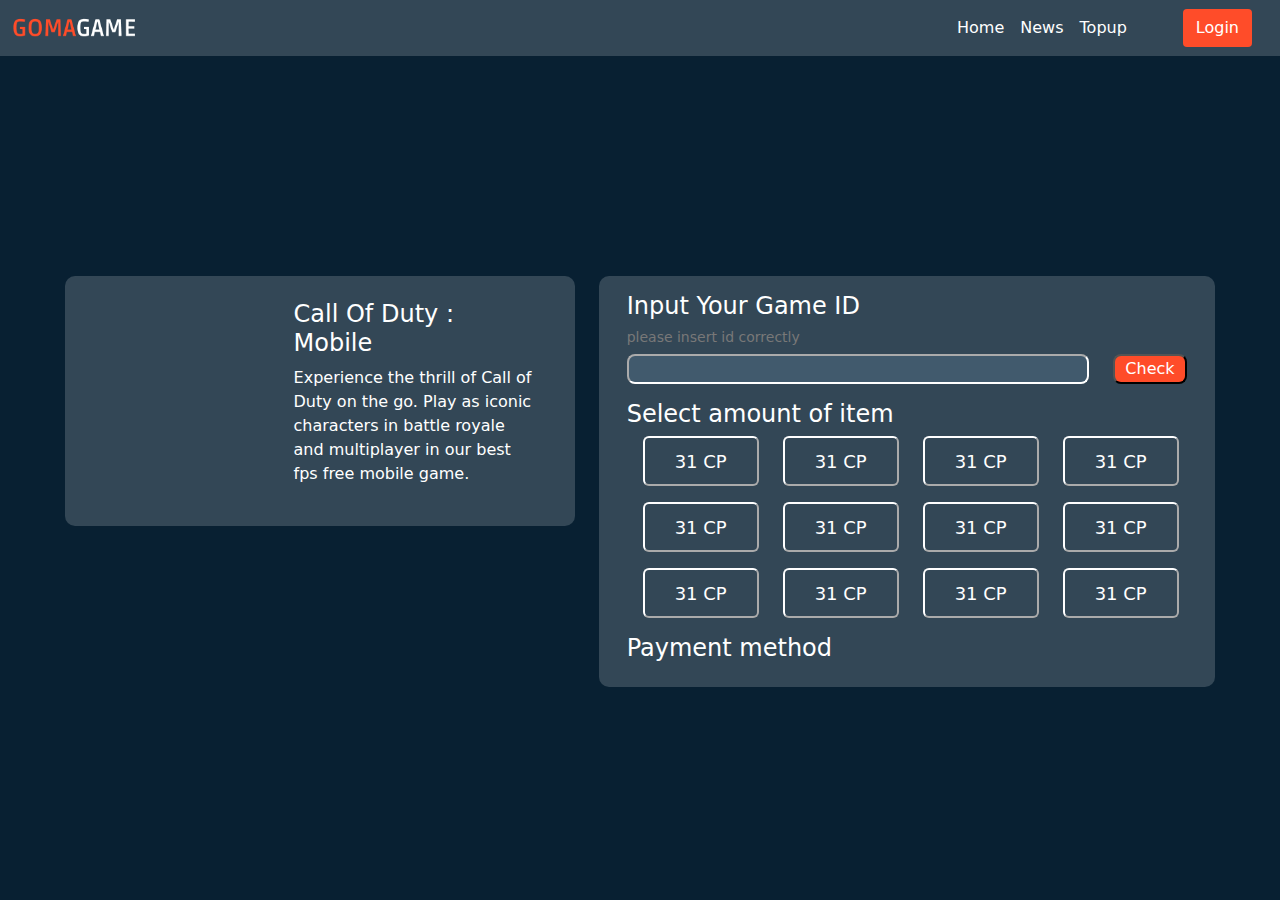
==== detail_topup.html @ 4a07d5dc "add detail topup login" ====
<!DOCTYPE html>
<html lang="en">
  <head>
    <meta charset="UTF-8" />
    <meta http-equiv="X-UA-Compatible" content="IE=edge" />
    <meta name="viewport" content="width=device-width, initial-scale=1.0" />
    <link rel="stylesheet" href="css/bootstrap.min.css" />
    <link rel="stylesheet" href="scss/top_detail.scss" />
    <link rel="stylesheet" href="scss/top_detail.css" />
    <title>Gomagame</title>
  </head>
  <body>
    <!-- NAVBAR -->
    <nav class="navbar navbar-expand-lg navbar-light">
      <div class="container-fluid logo">
        <figure>
          <img src="image/logo.png" alt="logo" />
        </figure>
        <button
          class="navbar-toggler"
          type="button"
          data-bs-toggle="collapse"
          data-bs-target="#navbarNavDropdown"
          aria-controls="navbarNavDropdown"
          aria-expanded="false"
          aria-label="Toggle navigation"
        >
          <span class="navbar-toggler-icon"></span>
        </button>
        <div
          class="collapse navbar-collapse d-lg-flex justify-content-end"
          id="navbarNavDropdown"
        >
          <ul class="navbar-nav me-5">
            <li class="nav-item">
              <a
                class="nav-link active text-white"
                aria-current="page"
                href="index.html"
                >Home</a
              >
            </li>
            <li class="nav-item">
              <a class="nav-link active text-white" aria-current="page" href="#"
                >News</a
              >
            </li>
            <li class="nav-item">
              <a class="nav-link active text-white" aria-current="page" href="#"
                >Topup</a
              >
            </li>
          </ul>
          <a href="" class="btn login me-3 text-white">Login</a>
        </div>
      </div>
    </nav>
    <!-- NAVBAR END -->
    <div class="jumbotron jumbotron-fluid"></div>
    <div class="detail px-4">
      <div class="row gx-5 justify-content-center">
        <div class="col-lg-5">
          <div class="info row p-4">
            <img
              src="image/topup/topup01.png"
              alt=""
              class="col-lg-5 col-sm-5 col-8 mb-3"
            />
            <div class="col-lg-7 col-sm-7 col-7">
              <h2 class="">Call Of Duty : Mobile</h2>
              <p class="text-white">
                Experience the thrill of Call of Duty on the go. Play as iconic
                characters in battle royale and multiplayer in our best fps free
                mobile game.
              </p>
            </div>
          </div>
        </div>
        <!-- PEMBELIAN ITEM -->
        <div class="col-lg-6">
          <div class="Topup row p-3">
            <h2>Input Your Game ID</h2>
            <h3>please insert id correctly</h3>
            <div class="col-lg-10 col-sm-10 col-8">
              <input type="text" />
            </div>
            <div class="col-lg-2 col-sm-2 col-xlg-2 col-4">
              <button>Check</button>
            </div>
            <h2 class="mt-3">Select amount of item</h2>
            <!-- DAFTAR CP -->
            <div class="row ms-1 d-lg-flex">
              <div class="col-lg-3 col-sm-3 col-6">
                <button>31 CP</button>
              </div>
              <div class="col-lg-3 col-sm-3 col-6">
                <button>31 CP</button>
              </div>
              <div class="col-lg-3 col-sm-3 col-6">
                <button>31 CP</button>
              </div>
              <div class="col-lg-3 col-sm-3 col-6">
                <button>31 CP</button>
              </div>
            </div>
            <div class="row ms-1 mt-3 d-lg-flex">
              <div class="col-lg-3 col-sm-3 col-6">
                <button>31 CP</button>
              </div>
              <div class="col-lg-3 col-sm-3 col-6">
                <button>31 CP</button>
              </div>
              <div class="col-lg-3 col-sm-3 col-6">
                <button>31 CP</button>
              </div>
              <div class="col-lg-3 col-sm-3 col-6">
                <button>31 CP</button>
              </div>
            </div>
            <div class="row ms-1 mt-3 d-lg-flex">
              <div class="col-lg-3 col-sm-3 col-6">
                <button>31 CP</button>
              </div>
              <div class="col-lg-3 col-sm-3 col-6">
                <button>31 CP</button>
              </div>
              <div class="col-lg-3 col-sm-3 col-6">
                <button>31 CP</button>
              </div>
              <div class="col-lg-3 col-sm-3 col-6">
                <button>31 CP</button>
              </div>
            </div>
            <div class="pembayaran row">
              <h2 class="mt-3">Payment method</h2>
              <div class="col-lg-6 col-sm-6 col-12">
                
              </div>
            </div>
            <!-- DAFTAR CP END -->
          </div>
        </div>
        <!-- PEMBELIAN ITEM END -->
      </div>
    </div>
  </body>
</html>
---- scss/top_detail.css ----
body {
  background-color: #082032;
}

body nav.navbar {
  background-color: #334756 !important;
}

body nav.navbar .container-fluid.logo figure {
  padding: 0px;
  margin: 0px;
}

body nav.navbar .container-fluid.logo figure img {
  height: 30px;
  width: 125px;
}

body nav.navbar .collapse a.btn.login {
  background-color: #ff4c29;
}

body .jumbotron {
  background-image: url(../image/topupDetail/jumbotron.png);
  background-size: cover;
  height: 720px;
}

body .detail {
  margin-top: -500px;
}

body .detail .info {
  background-color: #334756;
  border-radius: 10px;
}

body .detail .info h2 {
  font-size: 24px;
  color: white;
}

body .detail .Topup {
  background-color: #334756;
  border-radius: 10px;
}

body .detail .Topup h2 {
  font-size: 24px;
  color: white;
}

body .detail .Topup h3 {
  font-size: 14px;
  color: #787878;
}

body .detail .Topup input {
  padding-left: 10px;
  color: white;
  width: 100%;
  border-color: white;
  border-radius: 8px;
  background-color: #415a6d;
}

body .detail .Topup button {
  height: 100%;
  width: 100%;
  background-color: #ff4c29;
  border-radius: 8px;
  color: white;
}

body .detail .Topup .row button {
  height: 50px;
  width: 100%;
  font-size: 18px;
  background-color: #334756;
  color: white;
  border-radius: 6px;
  border-color: white;
}

body .detail .Topup .bayar .harga {
  font-size: 24px;
  color: white;
  text-align: right;
}

body .detail .Topup .bayar p {
  color: white;
  font-size: 12px;
  text-align: right;
}

body .detail .Topup .tbayar {
  height: 52px;
}

@media (max-width: 770px) {
  body .detail {
    border-color: yellow;
    margin-top: -600px;
  }
  body .detail .info {
    background-color: #334756;
    border-radius: 10px;
  }
  body .detail .info h2 {
    font-size: 24px;
    color: white;
  }
  body .detail .info p {
    font-size: 12px;
  }
  body .detail .Topup {
    background-color: #334756;
    border-radius: 10px;
    margin-top: 16px;
  }
  body .detail .Topup h2 {
    font-size: 24px;
    color: white;
  }
  body .detail .Topup h3 {
    font-size: 14px;
    color: #787878;
  }
}
/*# sourceMappingURL=top_detail.css.map */
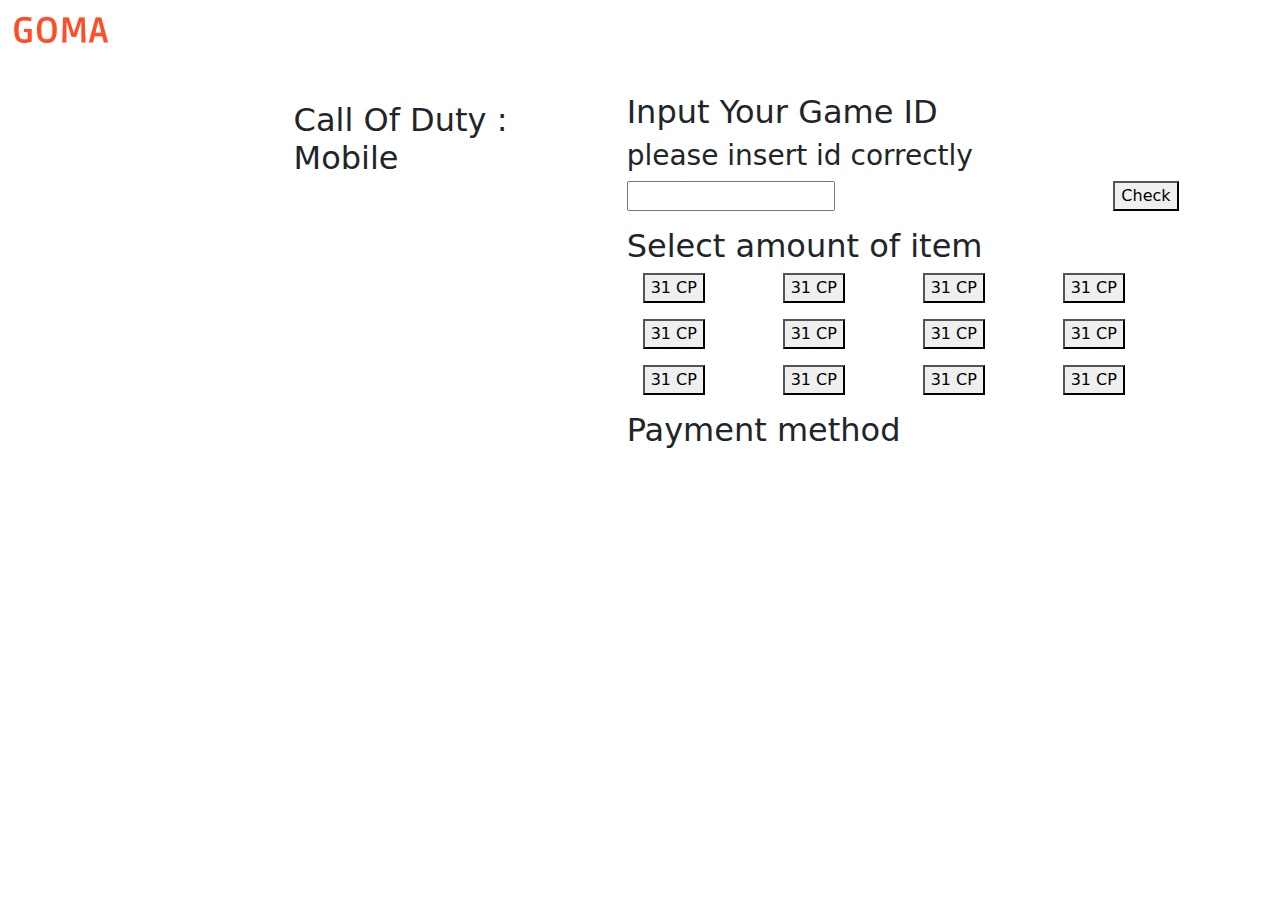
==== commit c52994c7: "add detail news" ====
--- a/detail_topup.html
+++ b/detail_topup.html
@@ -6,7 +6,6 @@
     <meta name="viewport" content="width=device-width, initial-scale=1.0" />
     <link rel="stylesheet" href="css/bootstrap.min.css" />
     <link rel="stylesheet" href="scss/top_detail.scss" />
-    <link rel="stylesheet" href="scss/top_detail.css" />
     <title>Gomagame</title>
   </head>
   <body>
@@ -133,9 +132,7 @@
             </div>
             <div class="pembayaran row">
               <h2 class="mt-3">Payment method</h2>
-              <div class="col-lg-6 col-sm-6 col-12">
-                
-              </div>
+              <div class="col-lg-6 col-sm-6 col-12"></div>
             </div>
             <!-- DAFTAR CP END -->
           </div>
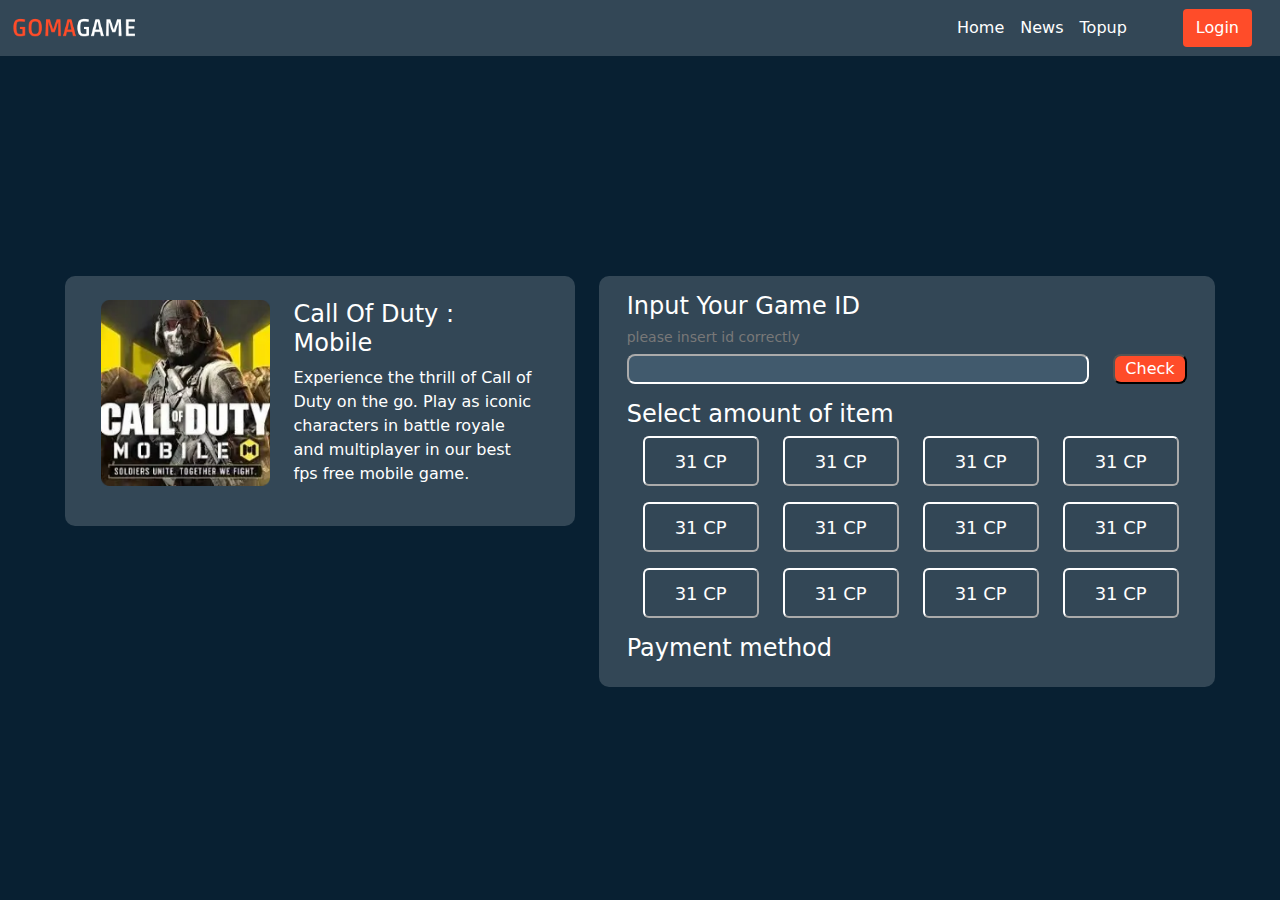
==== commit 92630fea: "add news" ====
--- a/detail_topup.html
+++ b/detail_topup.html
@@ -5,7 +5,7 @@
     <meta http-equiv="X-UA-Compatible" content="IE=edge" />
     <meta name="viewport" content="width=device-width, initial-scale=1.0" />
     <link rel="stylesheet" href="css/bootstrap.min.css" />
-    <link rel="stylesheet" href="scss/top_detail.scss" />
+    <link rel="stylesheet" href="scss/top_detail.css" />
     <title>Gomagame</title>
   </head>
   <body>
@@ -45,7 +45,10 @@
               >
             </li>
             <li class="nav-item">
-              <a class="nav-link active text-white" aria-current="page" href="#"
+              <a
+                class="nav-link active text-white"
+                aria-current="page"
+                href="topup.html"
                 >Topup</a
               >
             </li>
@@ -61,7 +64,7 @@
         <div class="col-lg-5">
           <div class="info row p-4">
             <img
-              src="image/topup/topup01.png"
+              src="image/topup01.webp"
               alt=""
               class="col-lg-5 col-sm-5 col-8 mb-3"
             />
--- a/scss/top_detail.css
+++ b/scss/top_detail.css
@@ -0,0 +1,131 @@
+body {
+  background-color: #082032;
+}
+
+body nav.navbar {
+  background-color: #334756 !important;
+}
+
+body nav.navbar .container-fluid.logo figure {
+  padding: 0px;
+  margin: 0px;
+}
+
+body nav.navbar .container-fluid.logo figure img {
+  height: 30px;
+  width: 125px;
+}
+
+body nav.navbar .collapse a.btn.login {
+  background-color: #ff4c29;
+}
+
+body .jumbotron {
+  background-image: url(../image/topupDetail/jumbotron.png);
+  background-size: cover;
+  height: 720px;
+}
+
+body .detail {
+  margin-top: -500px;
+}
+
+body .detail .info {
+  background-color: #334756;
+  border-radius: 10px;
+}
+
+body .detail .info h2 {
+  font-size: 24px;
+  color: white;
+}
+
+body .detail .Topup {
+  background-color: #334756;
+  border-radius: 10px;
+}
+
+body .detail .Topup h2 {
+  font-size: 24px;
+  color: white;
+}
+
+body .detail .Topup h3 {
+  font-size: 14px;
+  color: #787878;
+}
+
+body .detail .Topup input {
+  padding-left: 10px;
+  color: white;
+  width: 100%;
+  border-color: white;
+  border-radius: 8px;
+  background-color: #415a6d;
+}
+
+body .detail .Topup button {
+  height: 100%;
+  width: 100%;
+  background-color: #ff4c29;
+  border-radius: 8px;
+  color: white;
+}
+
+body .detail .Topup .row button {
+  height: 50px;
+  width: 100%;
+  font-size: 18px;
+  background-color: #334756;
+  color: white;
+  border-radius: 6px;
+  border-color: white;
+}
+
+body .detail .Topup .bayar .harga {
+  font-size: 24px;
+  color: white;
+  text-align: right;
+}
+
+body .detail .Topup .bayar p {
+  color: white;
+  font-size: 12px;
+  text-align: right;
+}
+
+body .detail .Topup .tbayar {
+  height: 52px;
+}
+
+@media (max-width: 770px) {
+  body .detail {
+    border-color: yellow;
+    margin-top: -600px;
+  }
+  body .detail .info {
+    background-color: #334756;
+    border-radius: 10px;
+  }
+  body .detail .info h2 {
+    font-size: 24px;
+    color: white;
+  }
+  body .detail .info p {
+    font-size: 12px;
+  }
+  body .detail .Topup {
+    background-color: #334756;
+    border-radius: 10px;
+    margin-top: 16px;
+  }
+  body .detail .Topup h2 {
+    font-size: 24px;
+    color: white;
+  }
+  body .detail .Topup h3 {
+    font-size: 14px;
+    color: #787878;
+  }
+}
+/*# sourceMappingURL=top_detail.css.map */